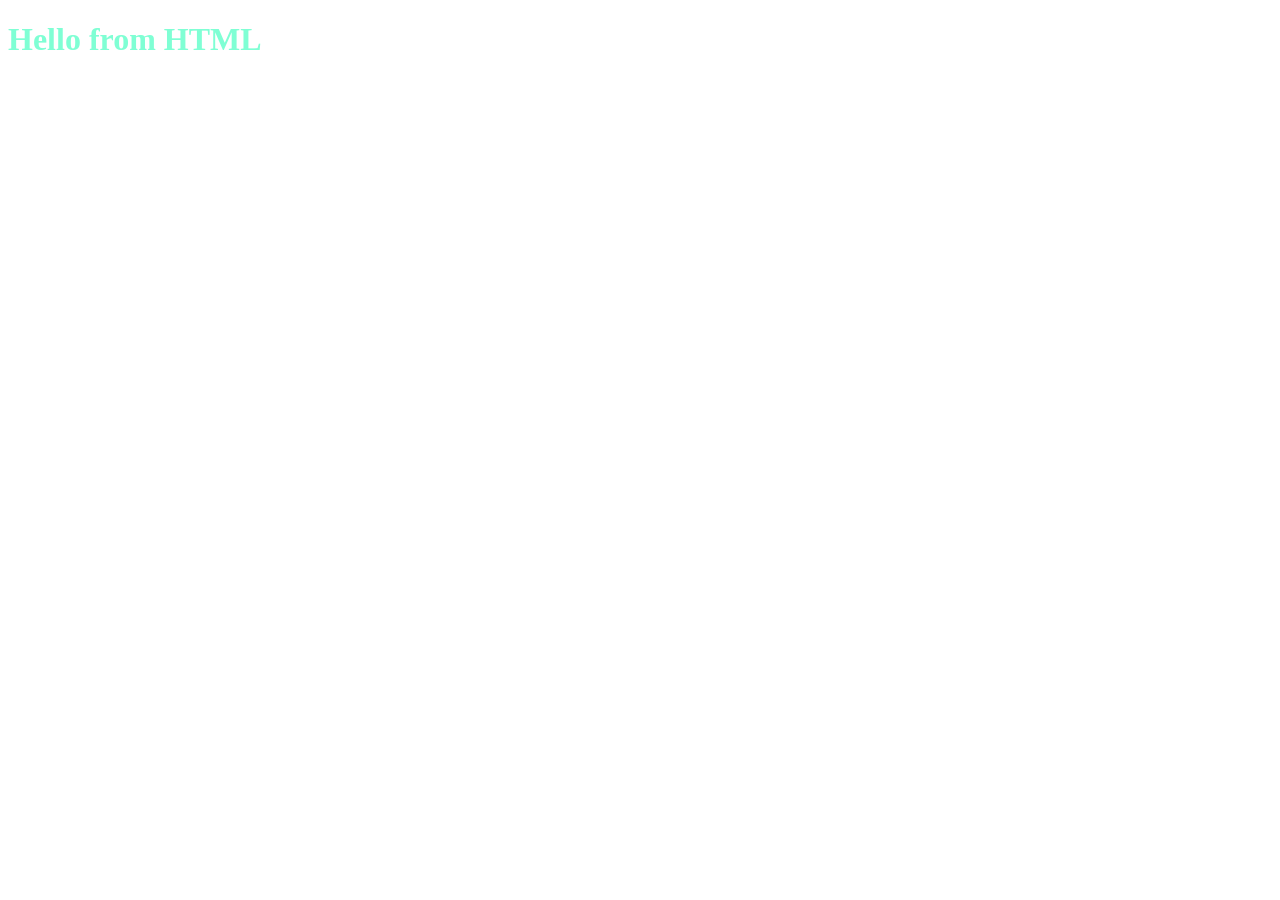
==== src/main/resources/static/index.html @ 2d92ac2a "CSS, JS" ====
<!DOCTYPE html>
<html lang="en">
<head>
    <meta charset="UTF-8">
    <meta name="viewport" content="width=device-width, initial-scale=1.0">
    <title>Document</title>
    <link rel="stylesheet" href="index.css">
</head>
<body>
    <h1>Hello from HTML</h1>
    <script src="index.js"></script>
</body>
</html>
---- src/main/resources/static/index.css ----
h1{
    color :aquamarine
}
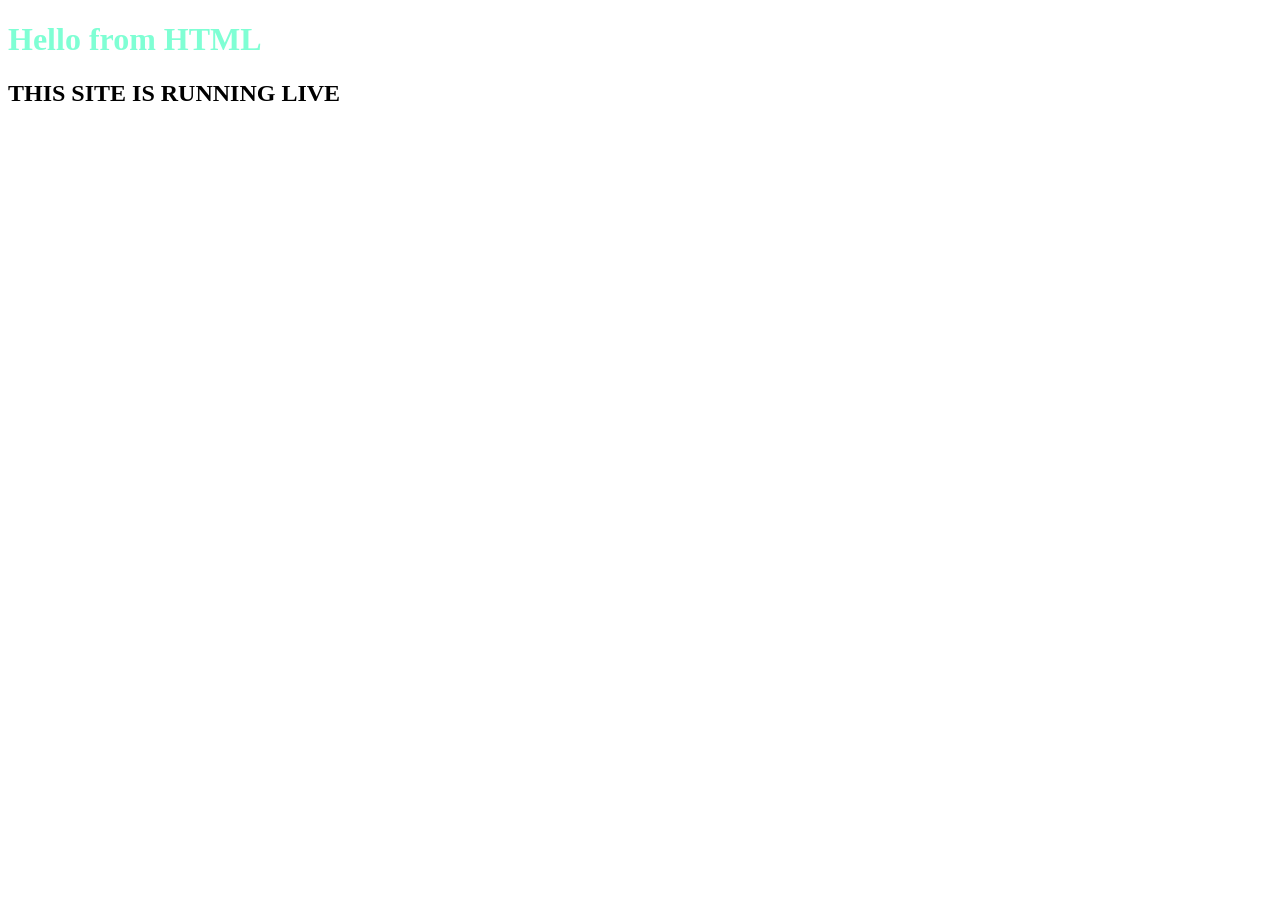
==== commit 3dd375a7: "New Line Added" ====
--- a/src/main/resources/static/index.html
+++ b/src/main/resources/static/index.html
@@ -8,6 +8,7 @@
 </head>
 <body>
     <h1>Hello from HTML</h1>
+    <h2> THIS SITE IS RUNNING LIVE </h2>
     <script src="index.js"></script>
 </body>
 </html>
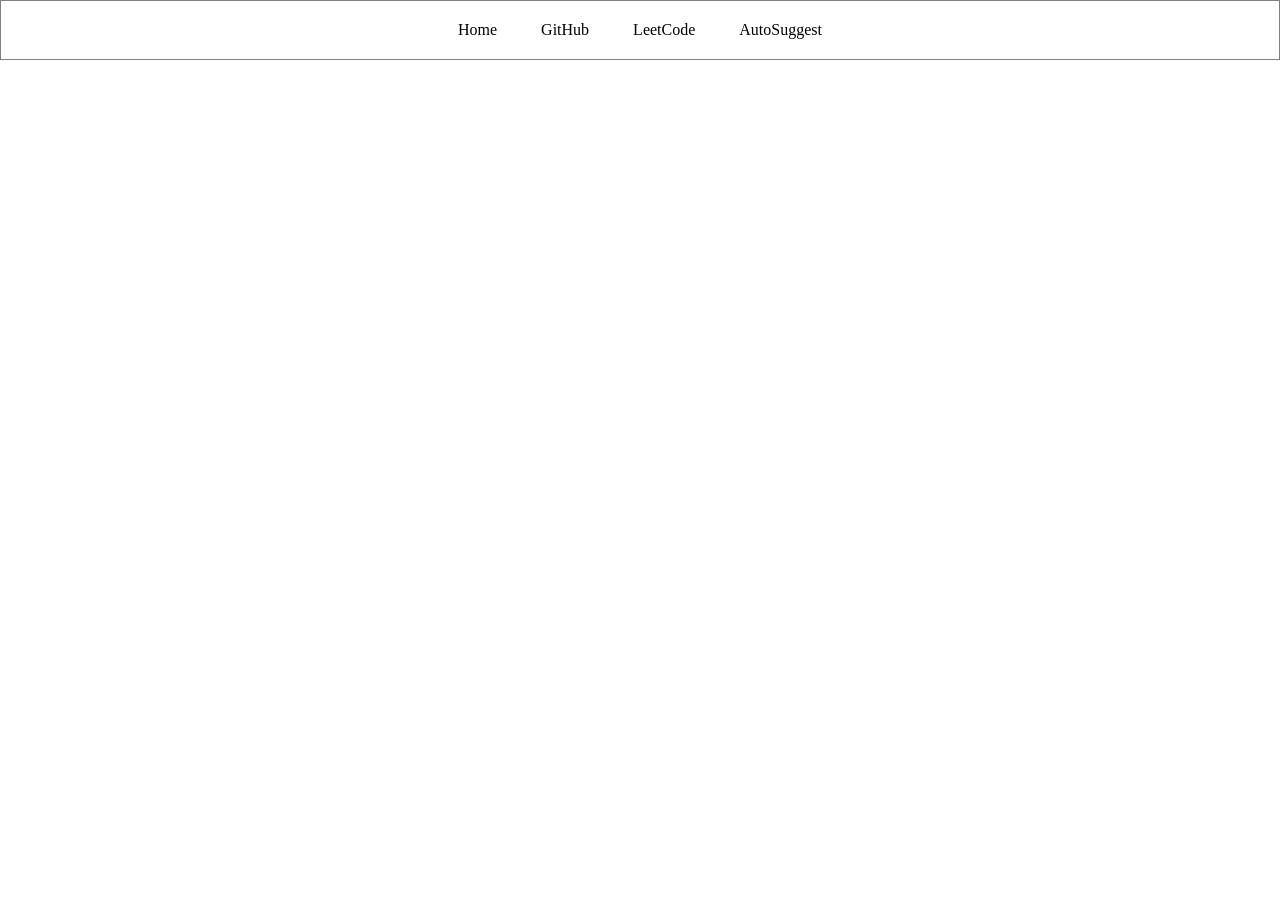
==== commit 229b08b8: "Nav Bar" ====
--- a/src/main/resources/static/index.html
+++ b/src/main/resources/static/index.html
@@ -7,8 +7,13 @@
     <link rel="stylesheet" href="index.css">
 </head>
 <body>
-    <h1>Hello from HTML</h1>
-    <h2> THIS SITE IS RUNNING LIVE </h2>
+    <!-- <h1>Hello from HTML</h1>  -->
+    <div class="navbar">
+     <a href="index.html">Home</a>
+     <a href="https://github.com/">GitHub</a>
+     <a href="">LeetCode</a>
+     <a href="">AutoSuggest</a>
+    </div>
     <script src="index.js"></script>
 </body>
 </html>
--- a/src/main/resources/static/index.css
+++ b/src/main/resources/static/index.css
@@ -1,3 +1,18 @@
-h1{
-    color :aquamarine
+body{
+    margin: 0px;
+}
+
+
+.navbar{
+    border-style: solid;
+    border-width: 1px;
+    border-color: gray;
+    padding: 20px;
+    text-align: center;
+}
+
+.navbar a{
+    padding: 20px;
+    text-decoration: none;
+    color: black;
 }
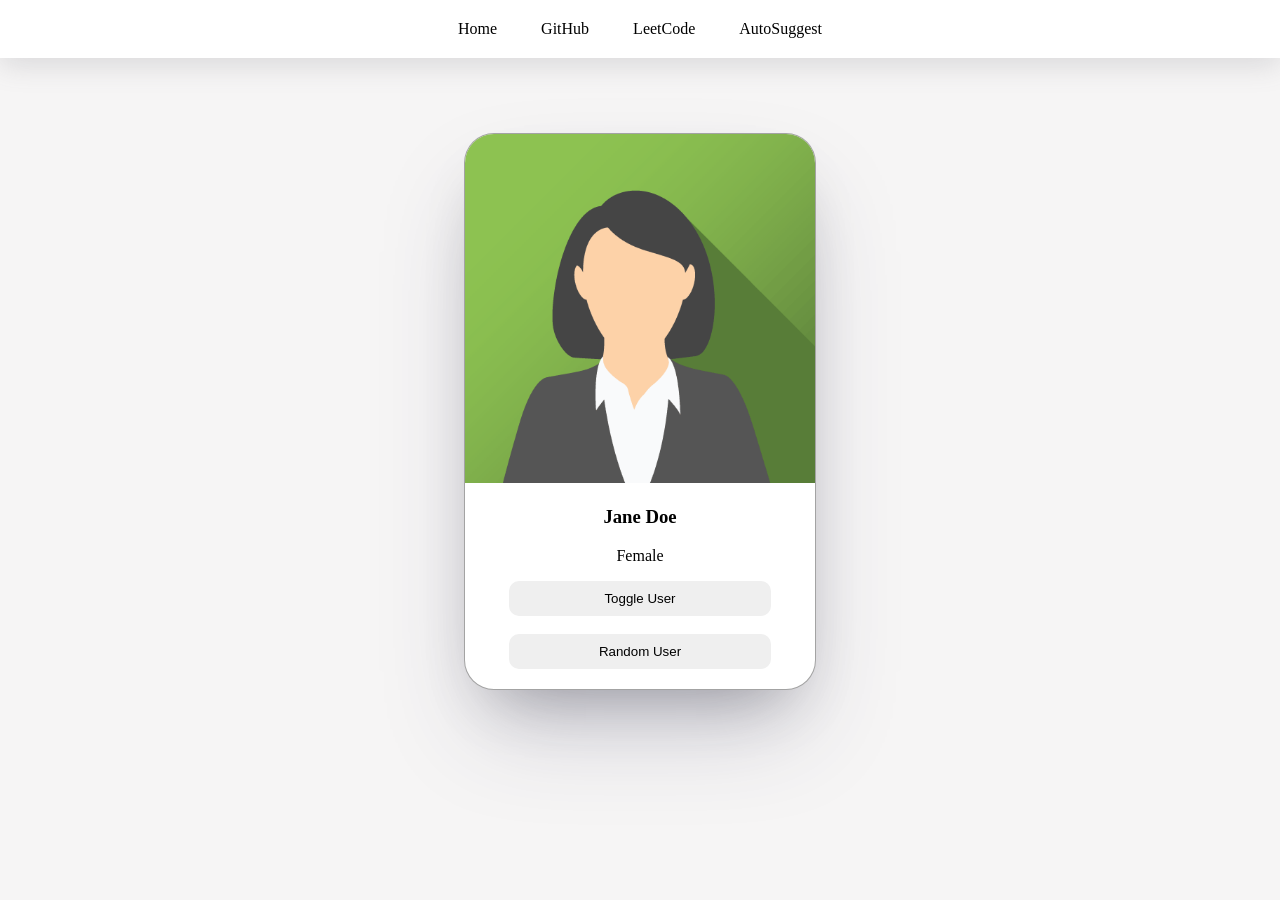
==== commit 32954bf1: "Card" ====
--- a/src/main/resources/static/index.html
+++ b/src/main/resources/static/index.html
@@ -10,9 +10,17 @@
     <!-- <h1>Hello from HTML</h1>  -->
     <div class="navbar">
      <a href="index.html">Home</a>
-     <a href="https://github.com/">GitHub</a>
+     <a href="https://github.com/" target="_blank">GitHub</a>
      <a href="">LeetCode</a>
      <a href="">AutoSuggest</a>
+    </div>
+
+    <div class="card">
+        <img src="jane.png" alt="Image Not Found">
+        <h3>Jane Doe</h3>
+        <p>Female</p>
+        <button>Toggle User</button> <br><br>
+        <button>Random User</button> <br>
     </div>
     <script src="index.js"></script>
 </body>
--- a/src/main/resources/static/index.css
+++ b/src/main/resources/static/index.css
@@ -1,18 +1,50 @@
 body{
     margin: 0px;
+    background-color: rgb(246, 245, 245);
 }
 
-
 .navbar{
-    border-style: solid;
+    border-style: none;
     border-width: 1px;
     border-color: gray;
+    box-shadow: rgba(100, 100, 111, 0.2) 0px 7px 29px 0px;
     padding: 20px;
     text-align: center;
+    background-color: white;
 }
 
 .navbar a{
     padding: 20px;
     text-decoration: none;
     color: black;
+}
+
+.navbar a:hover{
+    color: wheat;
+    background-color: grey;
+}
+
+.card{
+    border: 1px solid rgba(0, 0, 0, 0.36);
+    width: 350px;
+    text-align: center;
+    margin-top: 75px;
+    overflow: hidden;
+    margin-left: auto;
+    margin-right: auto;
+    background-color: white;
+    border-radius: 30px;
+    padding-bottom: 20px;
+    box-shadow: rgba(50, 50, 93, 0.25) 0px 50px 100px -20px, rgba(0, 0, 0, 0.3) 0px 30px 60px -30px;
+}
+
+.card img{
+    width: 100%;
+}
+
+.card button{
+    padding: 10px;
+    width: 75%;
+    border-radius: 10px;
+    border-style: none;
 }
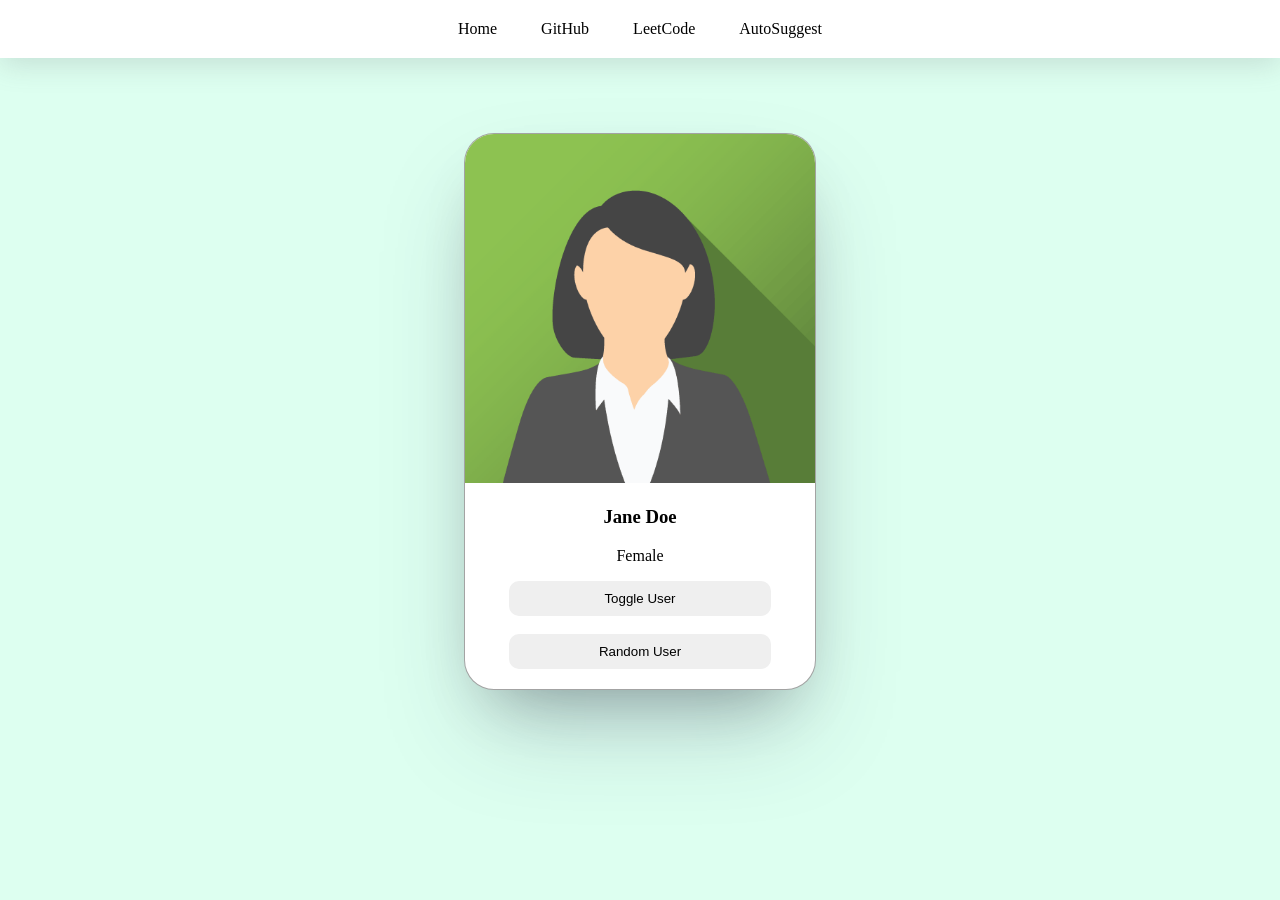
==== commit b8ae062d: "Toggle User" ====
--- a/src/main/resources/static/index.html
+++ b/src/main/resources/static/index.html
@@ -16,10 +16,10 @@
     </div>
 
     <div class="card">
-        <img src="jane.png" alt="Image Not Found">
-        <h3>Jane Doe</h3>
-        <p>Female</p>
-        <button>Toggle User</button> <br><br>
+        <img src="jane.png" alt="Image Not Found" id="user-image">
+        <h3 id="user-name">Jane Doe</h3>
+        <p id="user-gender">Female</p>
+        <button onclick="toggleUser()">Toggle User</button> <br><br>
         <button>Random User</button> <br>
     </div>
     <script src="index.js"></script>
--- a/src/main/resources/static/index.css
+++ b/src/main/resources/static/index.css
@@ -1,6 +1,6 @@
 body{
     margin: 0px;
-    background-color: rgb(246, 245, 245);
+    background-color: rgb(221, 255, 240);
 }
 
 .navbar{
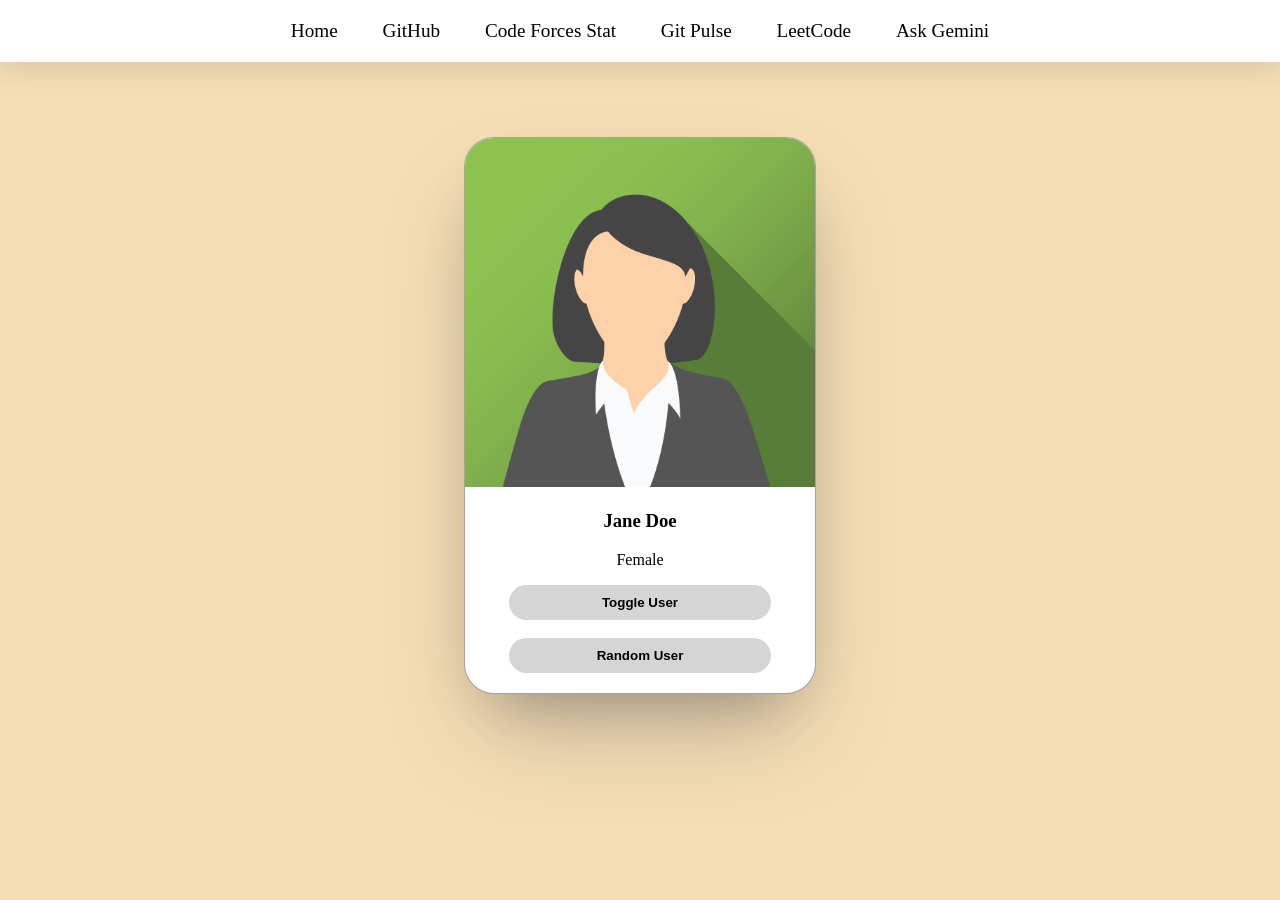
==== commit 2de35806: "Added Files" ====
--- a/src/main/resources/static/index.html
+++ b/src/main/resources/static/index.html
@@ -11,8 +11,10 @@
     <div class="navbar">
      <a href="index.html">Home</a>
      <a href="https://github.com/" target="_blank">GitHub</a>
-     <a href="">LeetCode</a>
-     <a href="">AutoSuggest</a>
+     <a href="codeforces-stats.html" target="_blank">Code Forces Stat</a>
+     <a href="gitpulse.html" target="_blank">Git Pulse</a>
+     <a href="leetcode-stats.html" target="_blank">LeetCode</a>
+     <a href="ask-gemini.html"target="_blank">Ask Gemini</a>
     </div>
 
     <div class="card">
@@ -20,8 +22,9 @@
         <h3 id="user-name">Jane Doe</h3>
         <p id="user-gender">Female</p>
         <button onclick="toggleUser()">Toggle User</button> <br><br>
-        <button>Random User</button> <br>
+        <button onclick ="randomUser()">Random User</button> <br>
     </div>
-    <script src="index.js"></script>
+    <script src="index.js">
+    </script>
 </body>
 </html>
--- a/src/main/resources/static/index.css
+++ b/src/main/resources/static/index.css
@@ -1,6 +1,6 @@
 body{
     margin: 0px;
-    background-color: rgb(221, 255, 240);
+    background-color: wheat;
 }
 
 .navbar{
@@ -11,6 +11,7 @@
     padding: 20px;
     text-align: center;
     background-color: white;
+    font-size: larger;
 }
 
 .navbar a{
@@ -22,6 +23,7 @@
 .navbar a:hover{
     color: wheat;
     background-color: grey;
+    border-radius: 50px;
 }
 
 .card{
@@ -45,6 +47,14 @@
 .card button{
     padding: 10px;
     width: 75%;
-    border-radius: 10px;
+    border-radius: 50px;
     border-style: none;
+    font-weight: 600;
+    background-color: rgb(214, 213, 213);
+}
+
+.card button:hover{
+    color: wheat;
+    background-color: grey;
+    border-radius: 50px;
 }
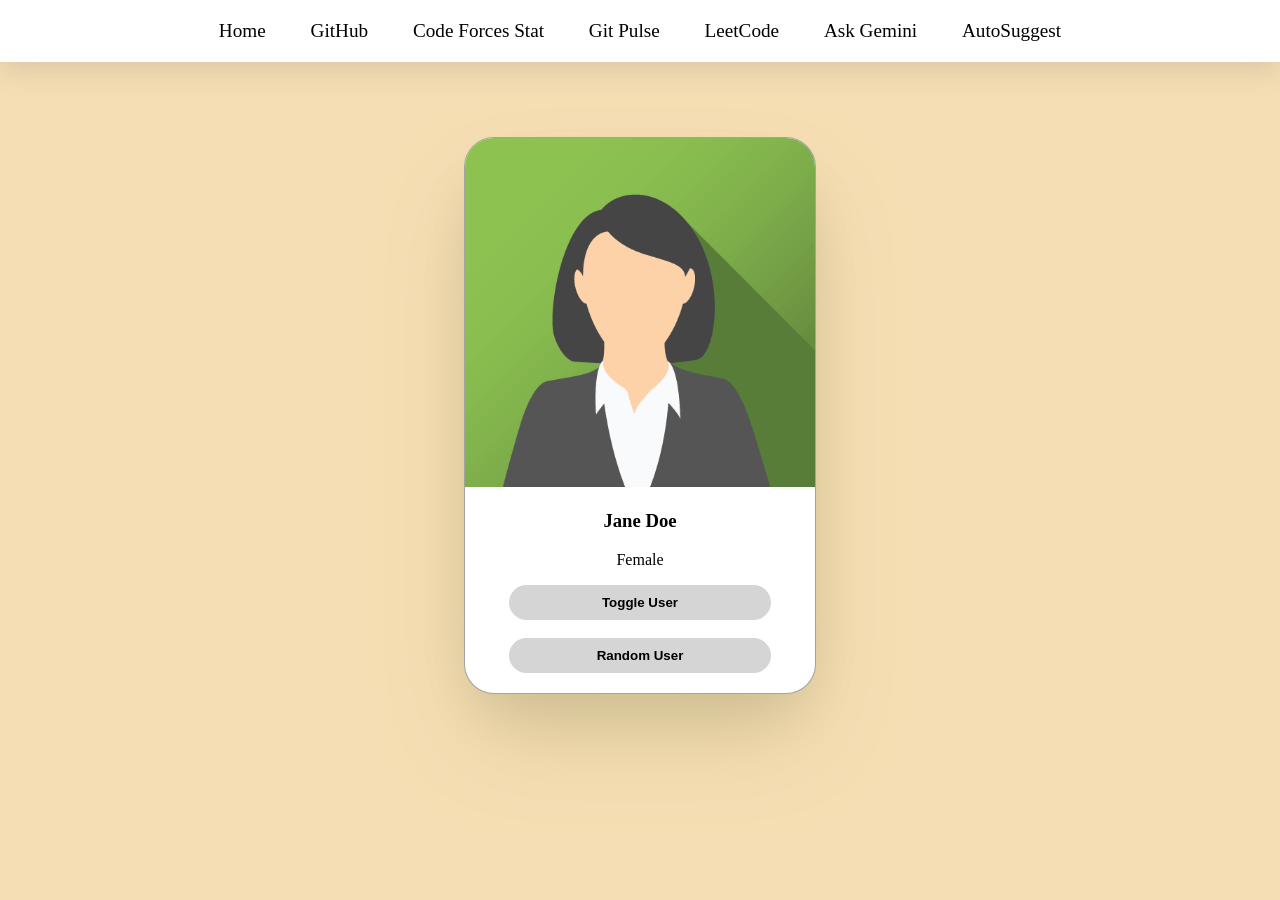
==== commit 96f5d8a4: "AutoSuggestHtml" ====
--- a/src/main/resources/static/index.html
+++ b/src/main/resources/static/index.html
@@ -15,6 +15,7 @@
      <a href="gitpulse.html" target="_blank">Git Pulse</a>
      <a href="leetcode-stats.html" target="_blank">LeetCode</a>
      <a href="ask-gemini.html"target="_blank">Ask Gemini</a>
+     <a href="autosuggest.html" target="_blank">AutoSuggest</a>
     </div>
 
     <div class="card">
--- a/src/main/resources/static/index.css
+++ b/src/main/resources/static/index.css
@@ -37,10 +37,11 @@
     background-color: white;
     border-radius: 30px;
     padding-bottom: 20px;
-    box-shadow: rgba(50, 50, 93, 0.25) 0px 50px 100px -20px, rgba(0, 0, 0, 0.3) 0px 30px 60px -30px;
+    box-shadow: rgb(214, 198, 150) 0px 50px 100px -20px, rgba(0, 0, 0, 0.3) 0px 30px 60px -30px;
 }
 
 .card img{
+    
     width: 100%;
 }
 
